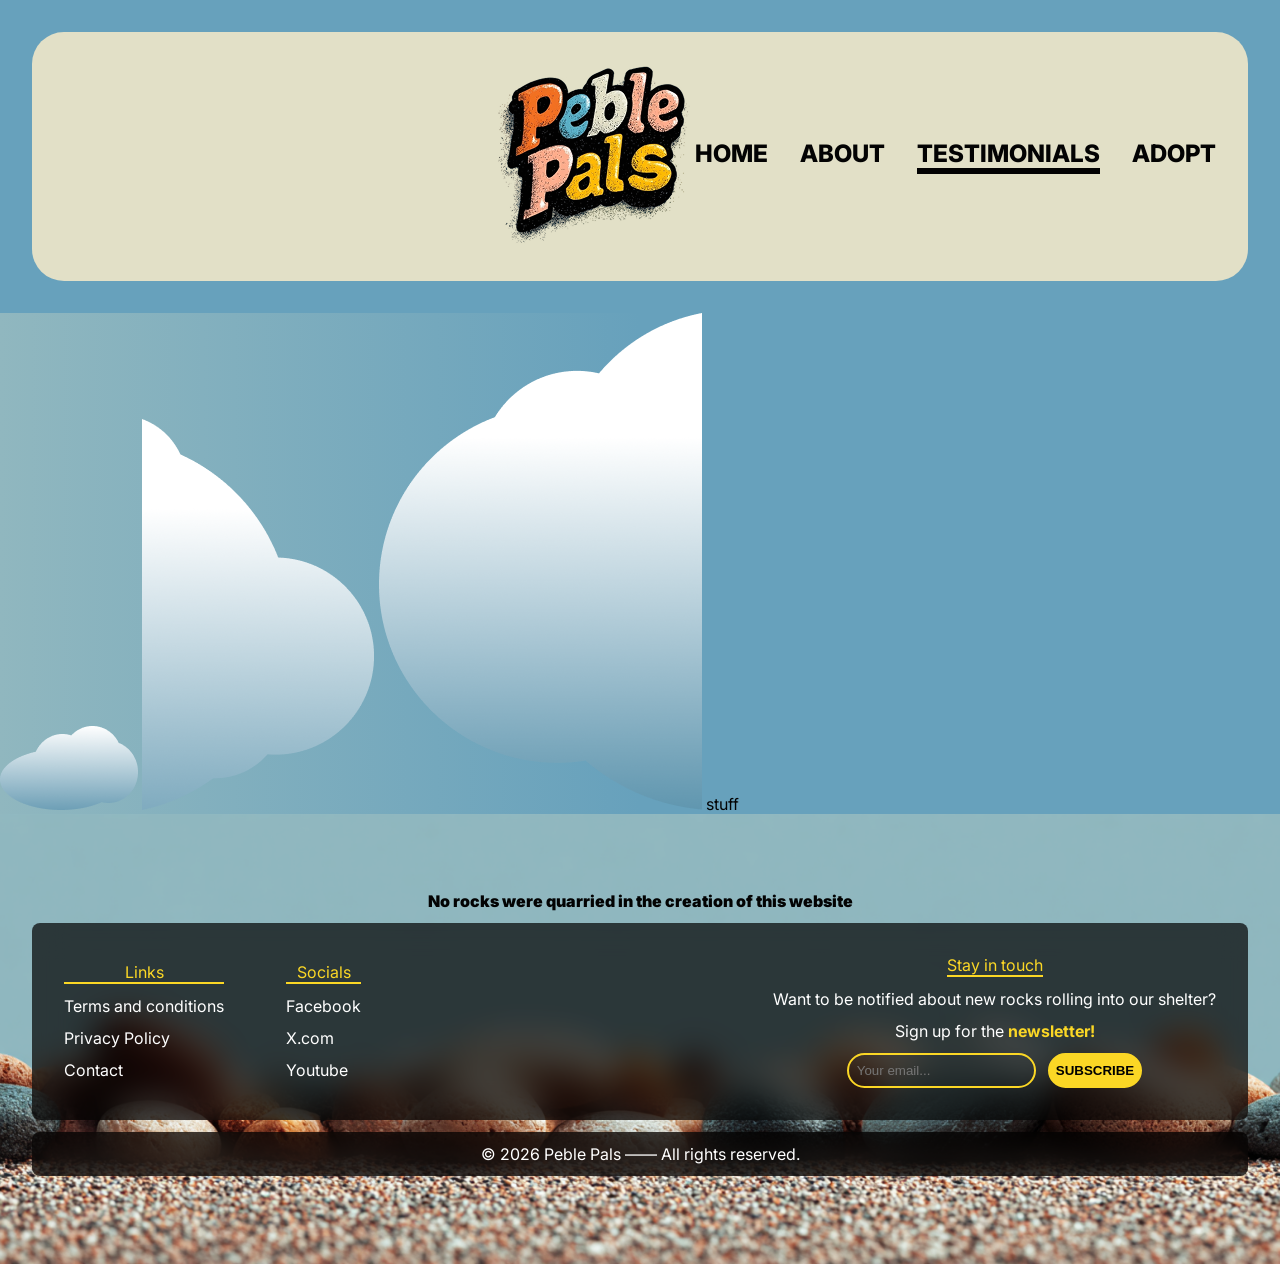
==== testimonials.html @ 22df3f1f "added cloud images to testimonial page" ====
<!DOCTYPE html>
<html lang="en">
<head>
    <meta charset="UTF-8">
    <meta name="viewport" content="width=device-width, initial-scale=1.0">
    <title>Testimonials</title>
    <link rel="stylesheet" href="./css/common.css">
    <link rel="stylesheet" href="./css/testimonials.css" >
    <script src="/scripts/nav.js" defer></script>
</head>
<body>
    <header class="main-header">
        <img src="./assets/Logo.png" clas="logo" alt="logo">
        <nav id="desktop-nav" class="desktop-nav" >

        </nav>
    </header>
    <main class="main-content cloud-section">
        <img class="cloud small" src="/assets/cloud_small.png">
        <img class="cloud left" src="/assets/cloud_left.png">
        <img class="cloud right" src="/assets/cloud_right.png">
        stuff
        
    </main>
    <footer class="main-footer">
        <p class="disclaimer">No rocks were quarried in the creation of this website</p>
        <div class="contact-box">
            <div class="left-side-contact-box">
                <div class="column">
                    <p class="links">Links</p>
                    <a href="#">Terms and conditions</a>
                    <a href="#">Privacy Policy</a>
                    <a href="#">Contact</a>
                </div>
                <div class="column">
                    <p class="socials">Socials</p>
                    <a href="#">Facebook</a>
                    <a href="#">X.com</a>
                    <a href="#">Youtube</a>
                </div>
            </div>
            <div class="right-side-contact-box">
                <p class="stay-in-touch">Stay in touch</p>
                <p>Want to be notified about new rocks rolling into our shelter?</p>
                <p>Sign up for the <a class="newsletter-link"><b>newsletter!</b></a></p>
                <form class="email-input"> 
                    <input required class="email-box" type="email" placeholder="Your email...">
                    <button class="email-submit" type="submit">SUBSCRIBE</button>
                </form>
               
            </div>
        </div>
        <p class="copyright">© 2026 Peble Pals —— All rights reserved.</p>
    </footer>
</body>
</html>
---- css/common.css ----
@import url('https://fonts.googleapis.com/css2?family=Inter:ital,opsz,wght@0,14..32,100..900;1,14..32,100..900&display=swap');

* {
    margin: 0;
    box-sizing: border-box;
}
button{
    cursor: pointer;
}

body {
    /* VARIABLES */
    /*Colors*/
    --cream: #E2E0C7;
    --text-black: #030303;
    --text-white: #FFFFFF;
    --yellow: #FBD725;
    --blue-light: #90B7BF;
    --blue-dark: #67A1BC;
    --red: #9F2123;

    /*Shadows*/
    --card-shadow: 0px 16px 64px 0px rgba(0, 0, 0, 0.25);
    --card-blue-shadow: 0px 32px 50px 0px rgba(6, 63, 86, 0.5);
    --text-shadow: 0px 4px 8px rgba(6, 63, 86, 0.5);

    /*Font Sizes*/
    --f-base: 1rem;
    --f-u-1: 1.06rem;
    --f-u-2: 1.12rem;
    --f-u-3: 1.19rem;
    --f-u-4: 1.31rem;
    --f-u-5: 1.38rem;
    --f-u-6: 1.5rem;

    --f-d-1: 0.94rem;
    --f-d-2: 0.88rem;
    --f-d-3: 0.81rem;

    /* font */
    font-family: "Inter", sans-serif;
    font-optical-sizing: auto;
    font-weight: 400;
    font-style: normal;

    min-height: 100dvh;
    display:flex;
    flex-direction: column;
    background-color: var(--blue-dark);
    color: var(--text-black);


}
.main-content{
    flex:1;
}
.main-header{
    background-color: var(--cream);
    border-radius: 32px;
    display: flex;
    justify-content: flex-end;
    align-items: center;
    padding:32px;
    margin:32px;
    position: relative;
    
}
.nav-link{
    font-size: var(--f-u-6);
    text-decoration: none;
    font-weight: 800;
    color: var(--text-black);
    transition: border 0.2s ease-in-out;
}
.desktop-nav{
    display: flex;
    gap:32px;
}

.nav-link.active,
.nav-link:hover
{
    border-bottom: 6px solid var(--text-black);
}
.logo{
    position: absolute;
    left: 16px;
    top: 16px;
}


.left-side-contact-box{
    display: flex ;
    color: var(--text-white);
    align-items: flex-start;
    gap: 62px;

    
    > .column{
        display: flex;
        flex-direction: column;
        gap: 12px;

        > a{
            color: white;
            text-decoration: none;
            transition: color 0.1s ease-in-out;

        }
        > a:hover{
            color: var(--yellow);
        }
    }
}
.links, .socials, .stay-in-touch {
    color: var(--yellow);
    border-bottom: solid 2px var(--yellow);
    display: flex;
    align-items: center;
    justify-content: center;
    gap: 32px;
}
.newsletter-link{
    color: var(--yellow)
}
.right-side-contact-box{
    display: flex;
    flex-direction: column;
    color: var(--text-white);
    align-items: center;
    margin-left: auto;
    gap: 12px;

}






.main-footer{
    background-image: url(/assets/footer_bg.png);
    background-size:cover;
    background-position: bottom;
    min-height: 450px;
    background-repeat: no-repeat;
    
    display: flex;
    flex-direction:column;
    align-items: center;
    justify-content: center;
    padding: 32px;
}

.contact-box{
    display: flex;
    align-items: center;
    gap: 32px;
    background-color: rgba(0, 0, 0, 0.7);
    backdrop-filter: blur(16px); 
    width:100%;
    border-radius: 8px;
    padding: 32px;
}

.email-box{
    border: solid #FBD725 2px;
    border-radius: 18px;
    padding: 8px ;
    background: none;
}

.email-submit{
    border: solid var(--yellow) 2px;
    border-radius: 18px;
    background-color: var(--yellow);
    font-weight: 800;

}
.email-input{
    display: flex;
    flex-direction: row;
    gap: 12px;
}
.disclaimer{
    font-weight: 900;
    margin-bottom: 12px;
    
}

.copyright{
    background-color: rgba(0, 0, 0, 0.7);
    backdrop-filter: blur(16px); 
    color: var(--text-white);
    padding: 12px;
    margin: 12px;
    width:100%;
    border-radius: 8px;
    display: flex;
    flex-direction: row;
    align-items: center;
    justify-content: center;

}

.cloud-section {
    background: #90B7BF;
    background: linear-gradient(90deg,rgba(144, 183, 191, 1) 0%, rgba(103, 161, 188, 1) 50%);
}
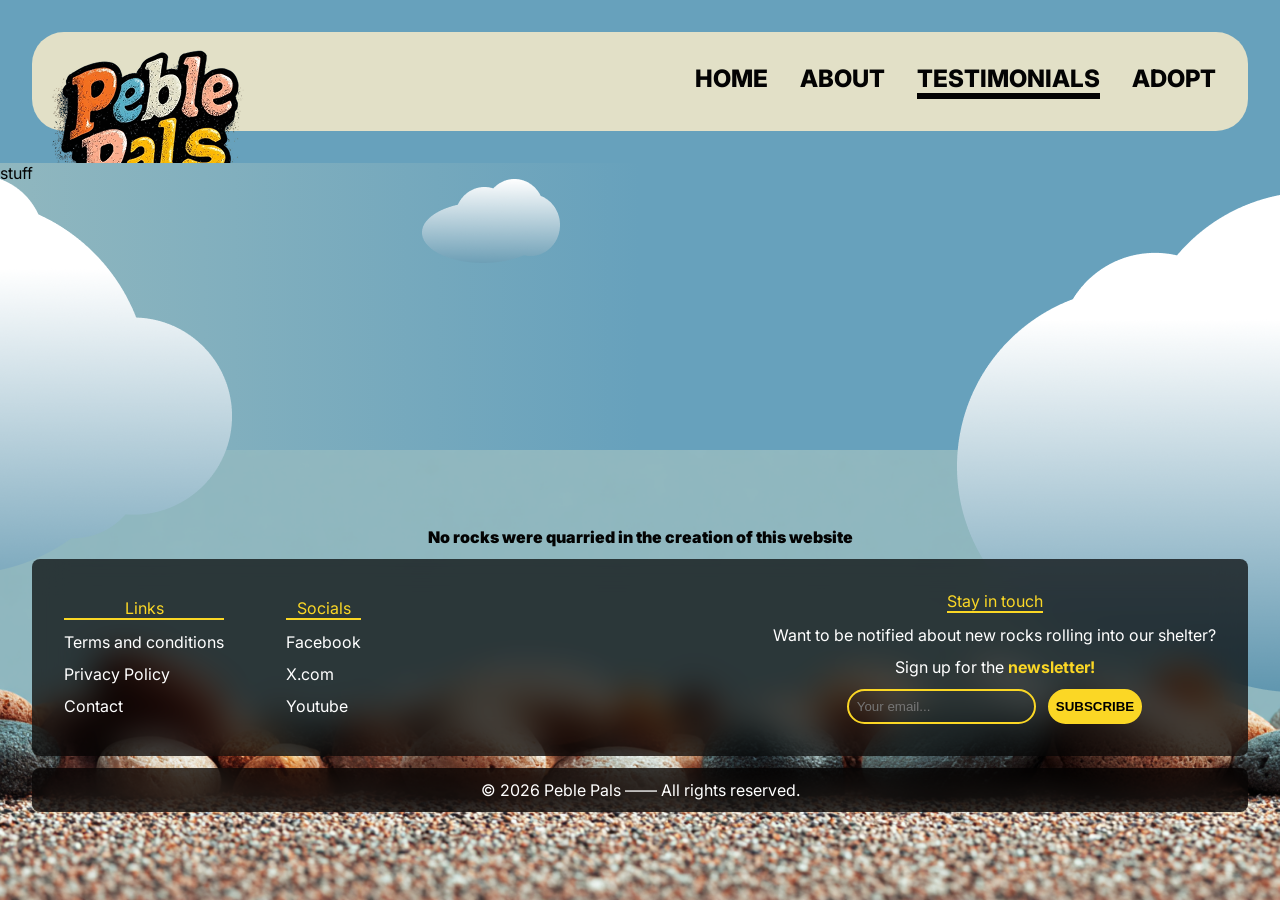
==== commit 76d58c7f: "positioned cloud images in testimonials" ====
--- a/testimonials.html
+++ b/testimonials.html
@@ -10,7 +10,7 @@
 </head>
 <body>
     <header class="main-header">
-        <img src="./assets/Logo.png" clas="logo" alt="logo">
+        <img src="./assets/Logo.png" class="logo" alt="logo">
         <nav id="desktop-nav" class="desktop-nav" >
 
         </nav>
--- a/css/common.css
+++ b/css/common.css
@@ -206,4 +206,22 @@
 .cloud-section {
     background: #90B7BF;
     background: linear-gradient(90deg,rgba(144, 183, 191, 1) 0%, rgba(103, 161, 188, 1) 50%);
+    position: relative;
+}
+
+.cloud{
+    position: absolute;
+}
+.cloud.left{
+    top: 16px;
+    left: 0;
+}
+.cloud.right{
+    right: 0;
+    top: 32px;
+}
+
+.cloud.small{
+    left: 33%;
+    top: 16px;
 }
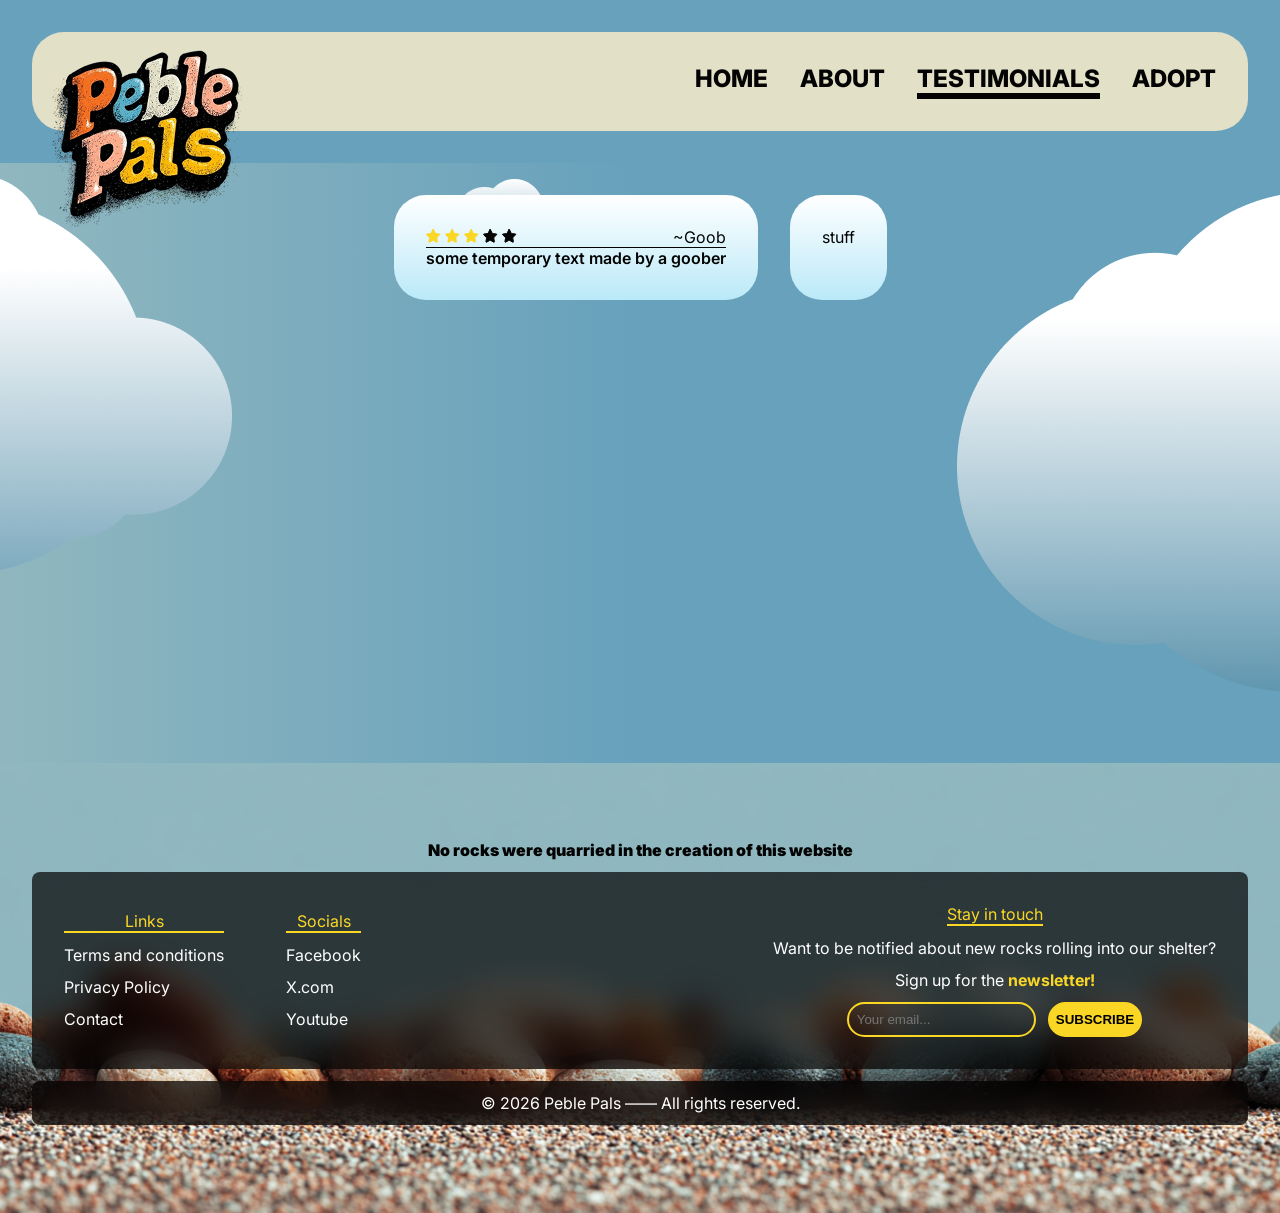
==== commit 70ca65fa: "Added testimonial boxes" ====
--- a/testimonials.html
+++ b/testimonials.html
@@ -19,7 +19,28 @@
         <img class="cloud small" src="/assets/cloud_small.png">
         <img class="cloud left" src="/assets/cloud_left.png">
         <img class="cloud right" src="/assets/cloud_right.png">
-        stuff
+
+        <div id="testimonials-box" class="testimonials-box">
+            <div class="testimonial">
+                <div class="t-rating-row">
+                    <div class="t-stars">
+                        <img class="star-img" src="/assets/star_yellow.svg">
+                        <img class="star-img" src="/assets/star_yellow.svg">
+                        <img class="star-img" src="/assets/star_yellow.svg">
+                        <img class="star-img" src="/assets/star_black.svg">
+                        <img class="star-img" src="/assets/star_black.svg">
+                    </div>
+                    <p class="t-name">~Goob</p>
+                </div>
+                <p class="t-message">
+                    some temporary text made by a goober
+                </p>
+                
+            </div>
+            <div class="testimonial">
+                stuff
+            </div>
+        </div>
         
     </main>
     <footer class="main-footer">
--- a/css/common.css
+++ b/css/common.css
@@ -86,6 +86,7 @@
     position: absolute;
     left: 16px;
     top: 16px;
+    z-index: 1;
 }
 
 
@@ -207,6 +208,12 @@
     background: #90B7BF;
     background: linear-gradient(90deg,rgba(144, 183, 191, 1) 0%, rgba(103, 161, 188, 1) 50%);
     position: relative;
+    min-height: 600px;
+
+    display: flex;
+    flex-direction:column;
+    align-items: center;
+    justify-content: cen;
 }
 
 .cloud{
@@ -224,4 +231,4 @@
 .cloud.small{
     left: 33%;
     top: 16px;
-}+}
--- a/css/testimonials.css
+++ b/css/testimonials.css
@@ -0,0 +1,33 @@
+.testimonials-box{
+    position: relative;
+    z-index: 1;
+
+    padding: 32px;
+
+    display: flex;
+    gap:32px;
+
+    flex-wrap: wrap;
+    max-width: 800px;
+}
+
+.testimonial{
+    padding: 32px;
+    border-radius: 32px;
+
+ 
+    background: #ffffff;
+    background: linear-gradient(180deg, rgba(255, 255, 255, 1) 0%, rgba(152, 222, 245, 1) 150%);
+}
+
+.t-rating-row{
+    display: flex;
+    justify-content: space-between;
+    gap: 16px;
+    align-items: center;
+    border-bottom: 1px solid var(--text-black);
+}
+.t-message{
+    font-weight: 600;
+    text-align: center;
+}
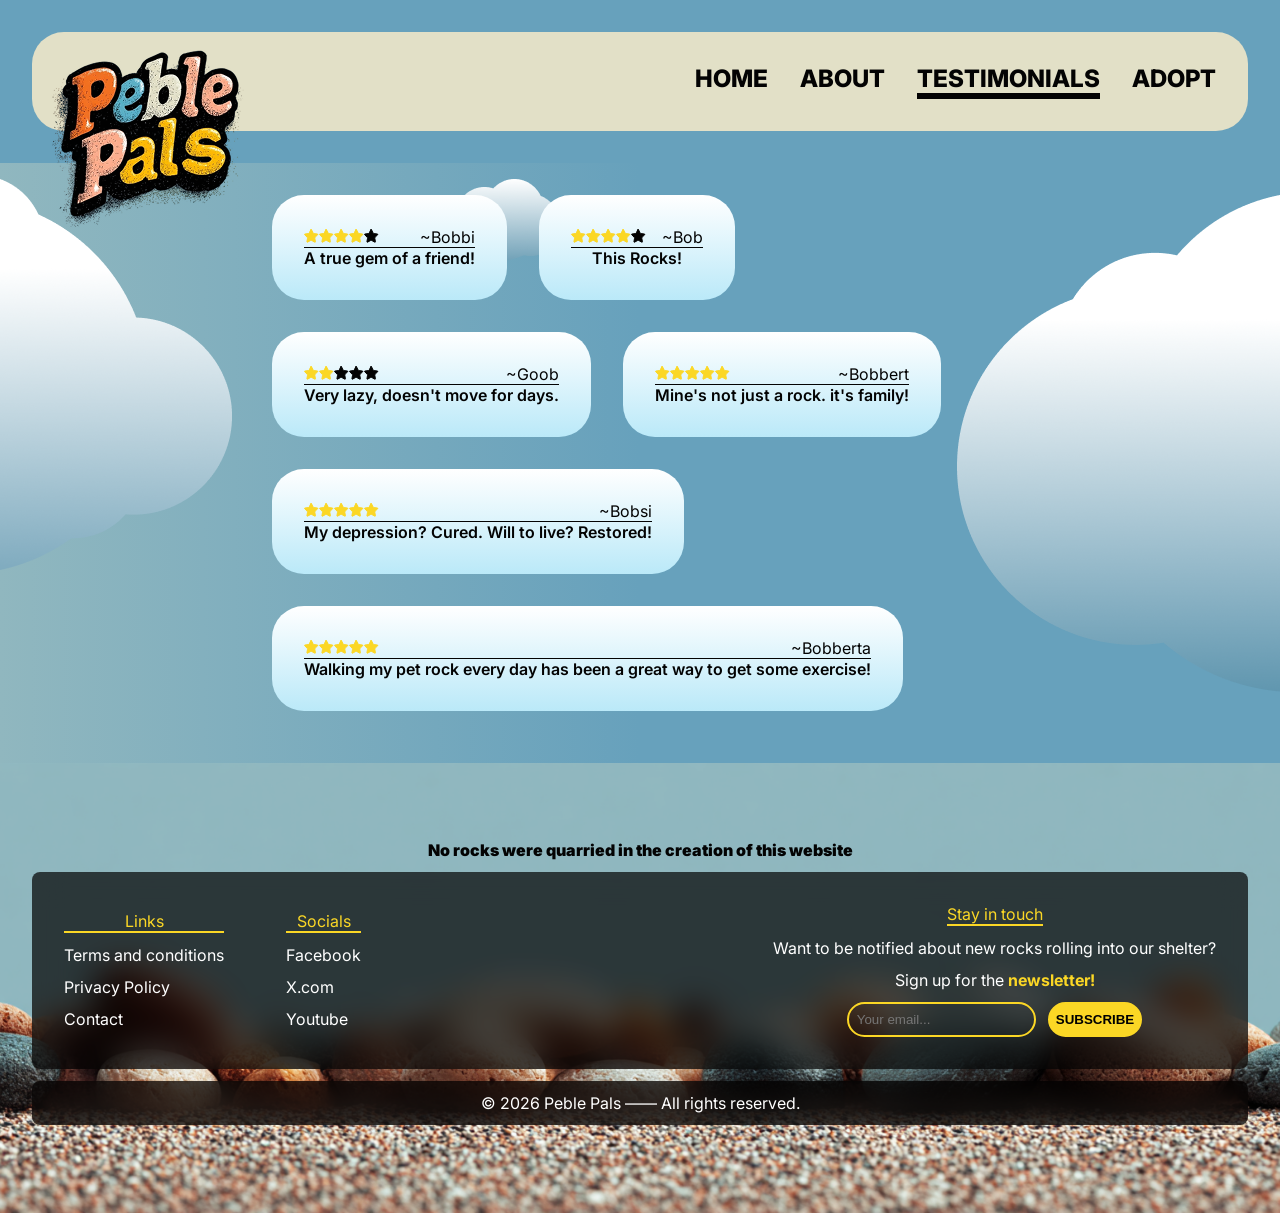
==== commit a19e40e1: "added all testimnonials in testimonial page" ====
--- a/testimonials.html
+++ b/testimonials.html
@@ -7,6 +7,7 @@
     <link rel="stylesheet" href="./css/common.css">
     <link rel="stylesheet" href="./css/testimonials.css" >
     <script src="/scripts/nav.js" defer></script>
+    <script src="/scripts/testimonials.js" defer></script>
 </head>
 <body>
     <header class="main-header">
@@ -21,26 +22,9 @@
         <img class="cloud right" src="/assets/cloud_right.png">
 
         <div id="testimonials-box" class="testimonials-box">
-            <div class="testimonial">
-                <div class="t-rating-row">
-                    <div class="t-stars">
-                        <img class="star-img" src="/assets/star_yellow.svg">
-                        <img class="star-img" src="/assets/star_yellow.svg">
-                        <img class="star-img" src="/assets/star_yellow.svg">
-                        <img class="star-img" src="/assets/star_black.svg">
-                        <img class="star-img" src="/assets/star_black.svg">
-                    </div>
-                    <p class="t-name">~Goob</p>
-                </div>
-                <p class="t-message">
-                    some temporary text made by a goober
-                </p>
-                
+
             </div>
-            <div class="testimonial">
-                stuff
-            </div>
-        </div>
+
         
     </main>
     <footer class="main-footer">
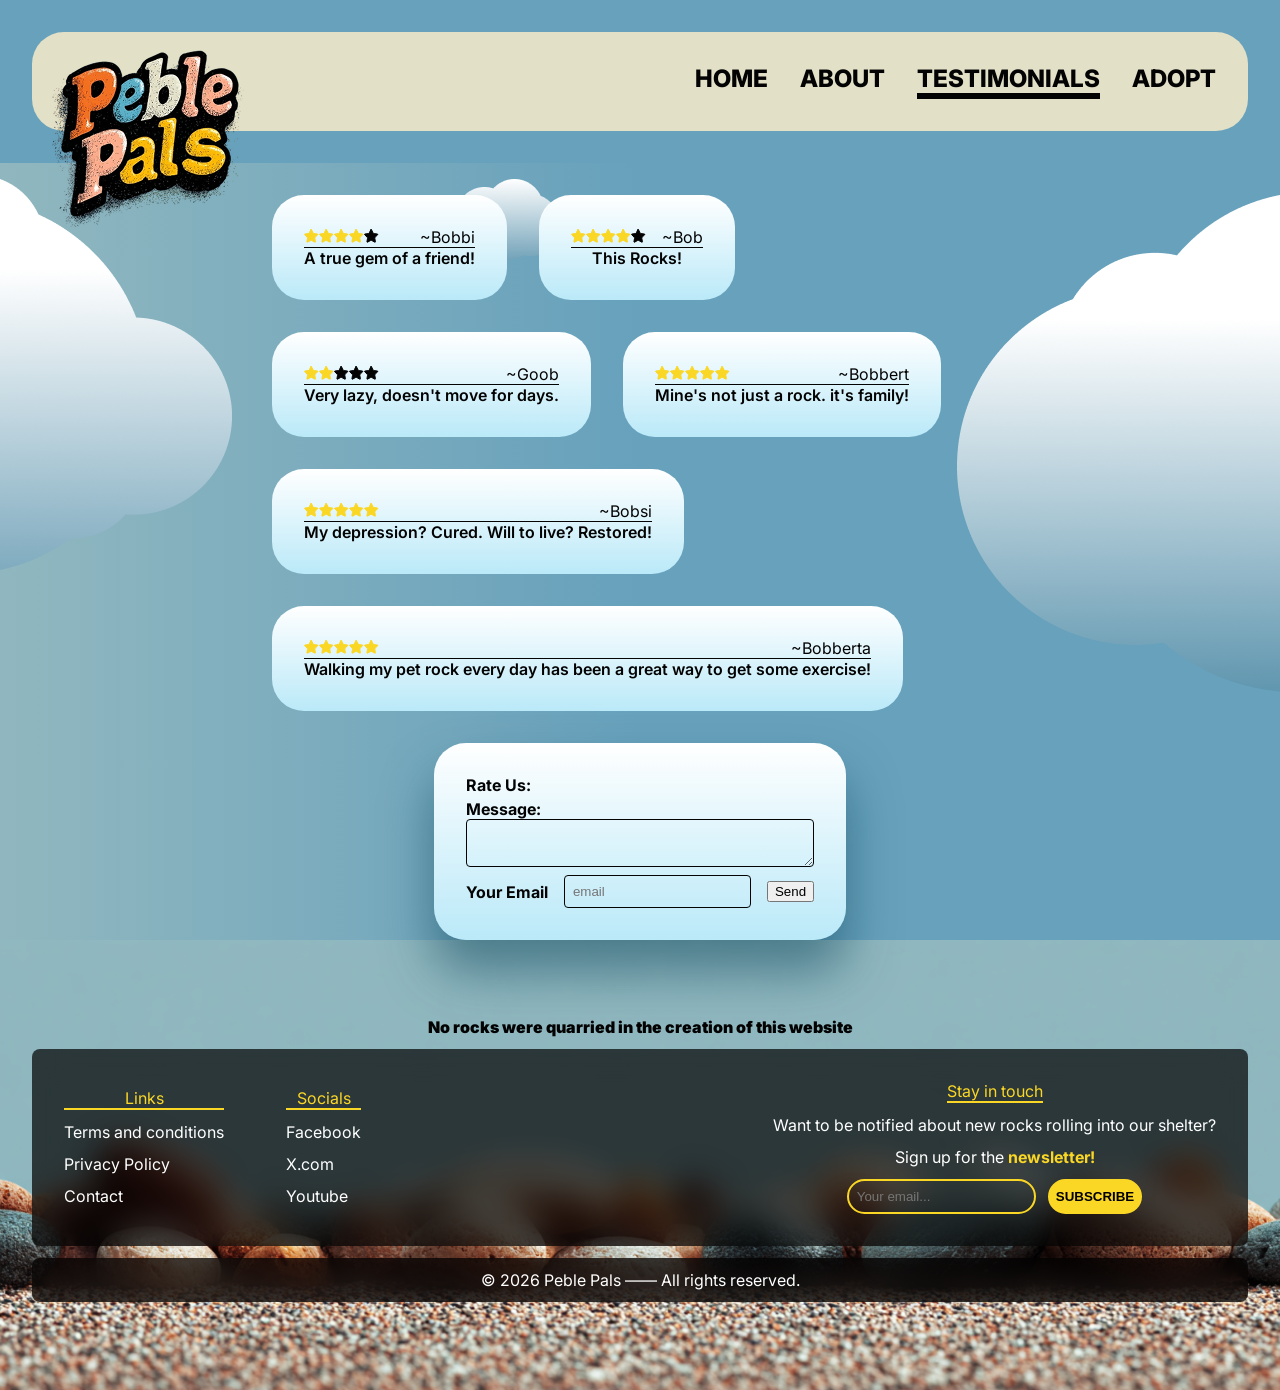
==== commit 6970e92a: "testimonial form finished" ====
--- a/testimonials.html
+++ b/testimonials.html
@@ -22,8 +22,28 @@
         <img class="cloud right" src="/assets/cloud_right.png">
 
         <div id="testimonials-box" class="testimonials-box">
+        </div>
+
+        <form  id="t-form" class="t-form">
+            <div class="stars-row">
+                <b>Rate Us:</b>
+                <!--stuff wil go here later for the stars-->
 
             </div>
+            <label>
+                <b>Message:</b> <br>
+                <textarea id="t-message" class="t-form-input"></textarea>
+            </label>
+            <div class="t-bottom-row">
+                <label for="email"><b>Your Email</b></label>
+                <input id="email" class="t-form-input" type="email" placeholder="email">
+                <button tyep="submit" class="btn">Send</button>
+
+
+
+            </div>
+
+        </form>
 
         
     </main>
--- a/css/testimonials.css
+++ b/css/testimonials.css
@@ -30,4 +30,36 @@
 .t-message{
     font-weight: 600;
     text-align: center;
+}
+
+
+.t-form{
+    background: #ffffff;
+    background: linear-gradient(180deg, rgba(255, 255, 255, 1) 0%, rgba(152, 222, 245, 1) 150%);
+    padding: 32px;
+    border-radius: 32px;
+    display: flex;
+    flex-direction: column;
+    gap: 4px;
+    box-shadow: var(--card-blue-shadow);
+}
+
+.t-form-input{
+    background: none;
+    border: 1px solid var(--text-black);
+    border-radius: 4px;
+    padding: 8px;
+    width: 100%;
+
+}
+
+.t-bottom-row{
+    background: none;
+    display: flex;
+    gap: 16px;
+    align-items: center;
+    > label{
+        text-wrap: nowrap;
+    }
+
 }
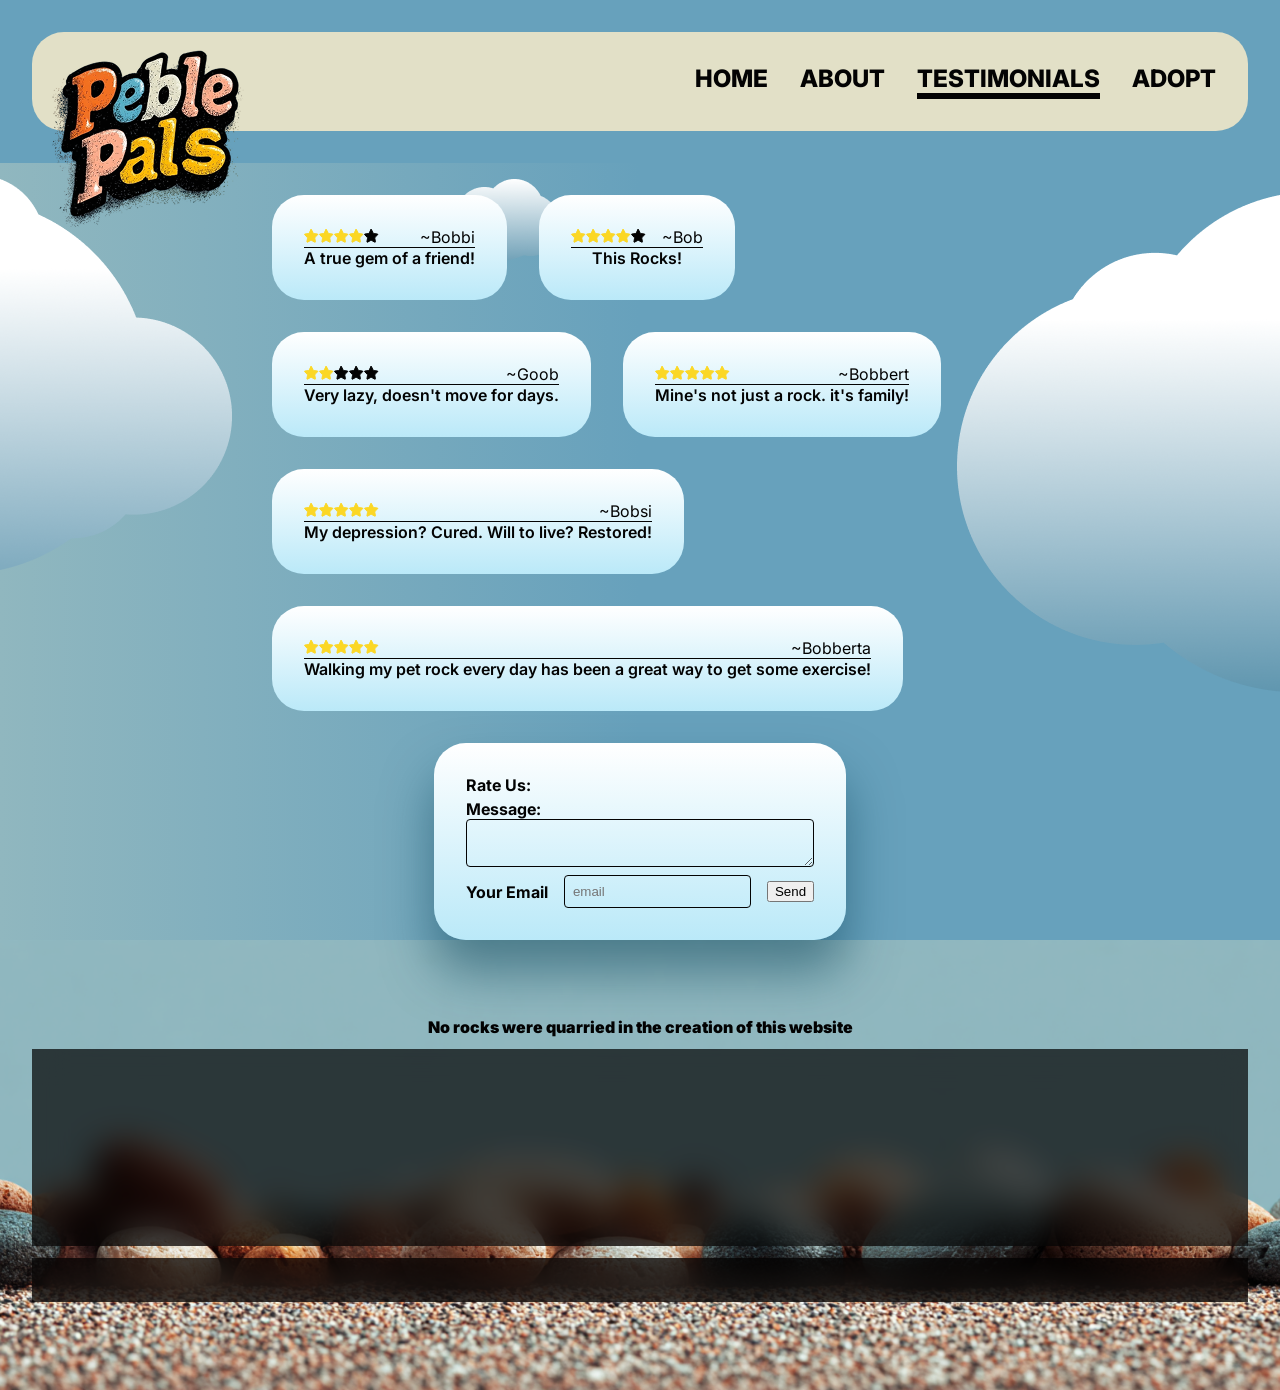
==== commit 66c988c6: "small corection" ====
--- a/testimonials.html
+++ b/testimonials.html
@@ -37,7 +37,7 @@
             <div class="t-bottom-row">
                 <label for="email"><b>Your Email</b></label>
                 <input id="email" class="t-form-input" type="email" placeholder="email">
-                <button tyep="submit" class="btn">Send</button>
+                <button type="submit" class="btn">Send</button>
 
 
 
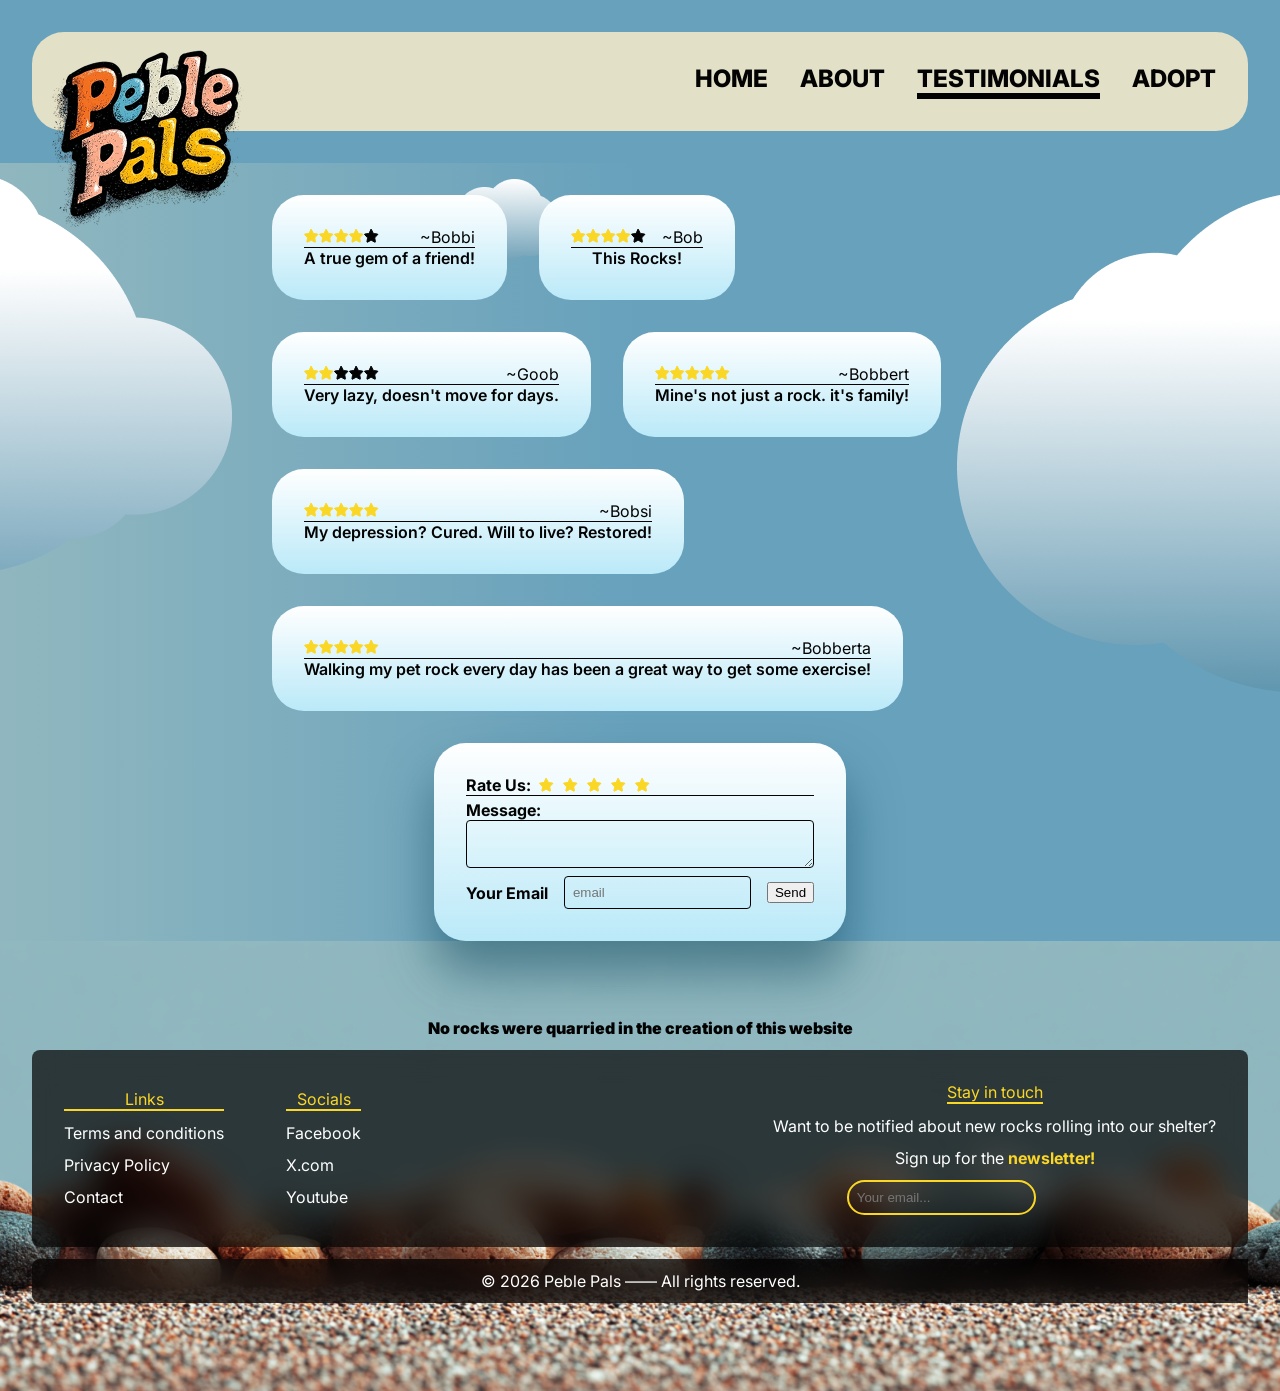
==== commit 33eea0c4: "star selector for custome review" ====
--- a/testimonials.html
+++ b/testimonials.html
@@ -28,6 +28,12 @@
             <div class="stars-row">
                 <b>Rate Us:</b>
                 <!--stuff wil go here later for the stars-->
+                <label class="star"><input type="radio" name="rating" value="1"></label>
+                <label class="star"><input type="radio" name="rating" value="2"></label>
+                <label class="star"><input type="radio" name="rating" value="3"></label>
+                <label class="star"><input type="radio" name="rating" value="4"></label>
+                <label class="star"><input type="radio" name="rating" value="5"></label>
+                
 
             </div>
             <label>
--- a/css/testimonials.css
+++ b/css/testimonials.css
@@ -62,4 +62,27 @@
         text-wrap: nowrap;
     }
 
+}
+.stars-row{
+    border-bottom: 1px solid var(--text-black);
+    align-items: center;
+    display: flex;
+    gap: 8px;
+}
+.star{
+    height: 16px;
+    width:16px;
+
+    cursor: pointer;
+    background-image: url(/assets/star_yellow.svg);
+    background-repeat: no-repeat;
+    background-position: center;
+    >input{
+        display: none;
+    }
+}
+
+.star:has(input:checked) ~.star{
+    background-image: url(/assets/star_black.svg);
+
 }
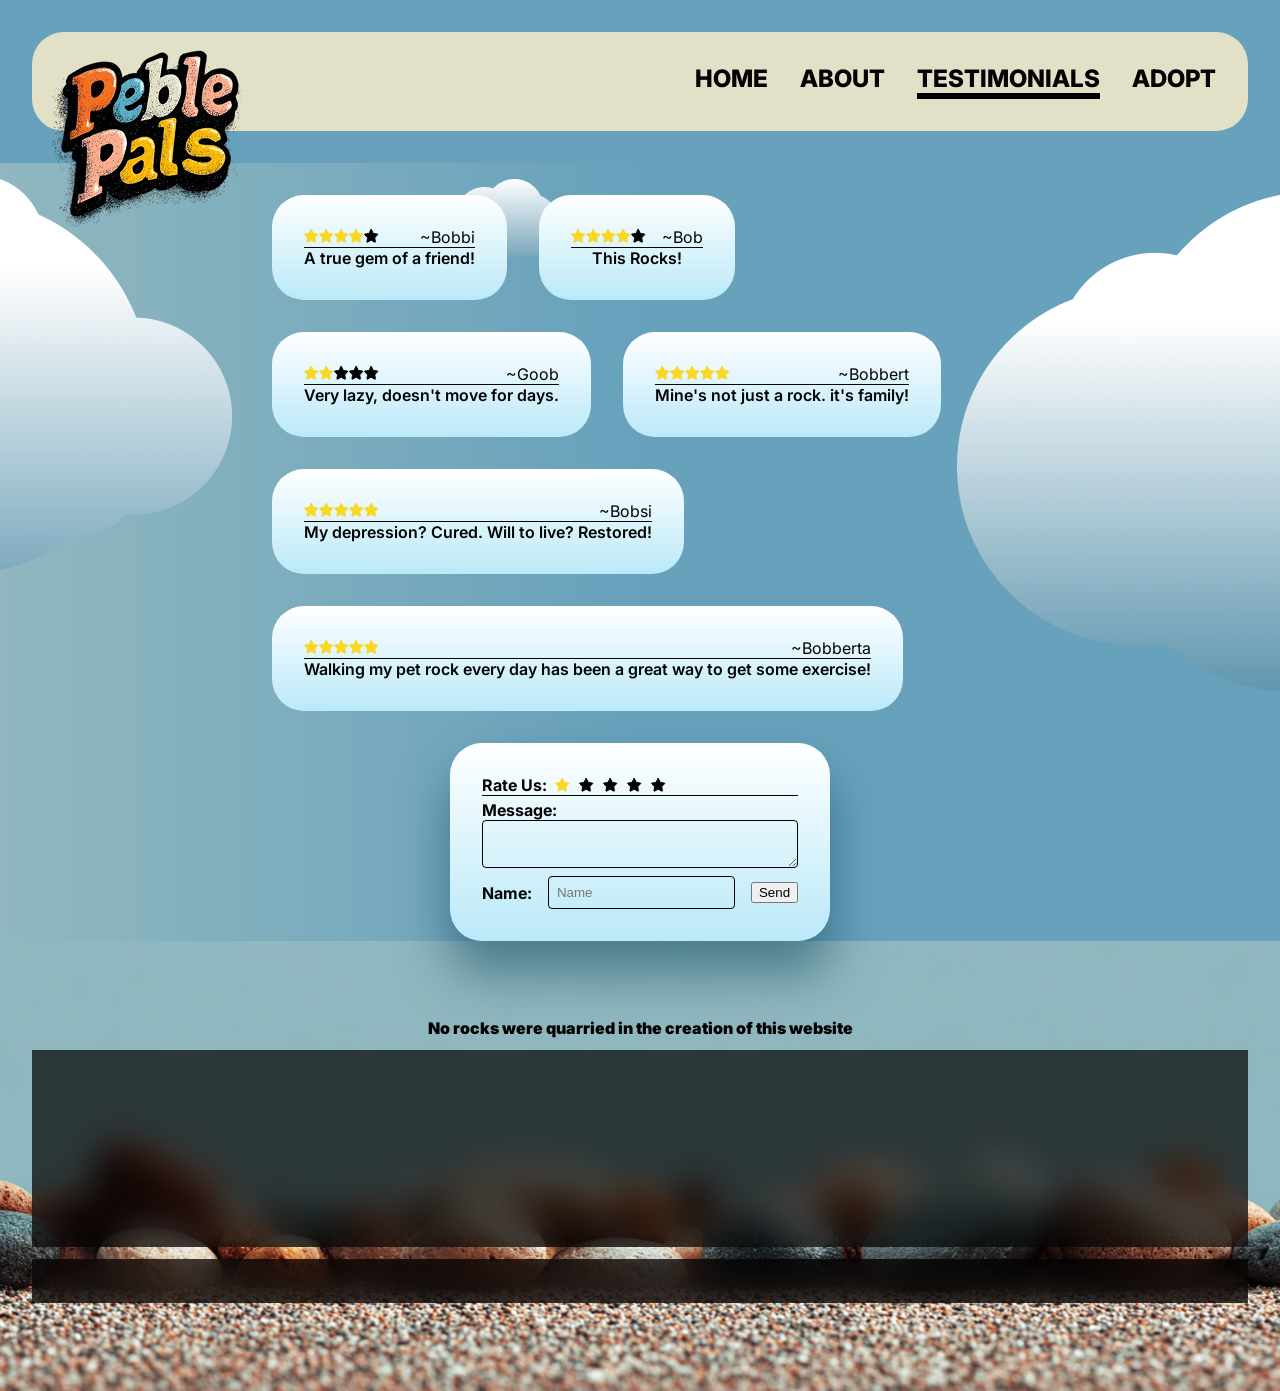
==== commit edf8d104: "made add testimonial function" ====
--- a/testimonials.html
+++ b/testimonials.html
@@ -28,8 +28,8 @@
             <div class="stars-row">
                 <b>Rate Us:</b>
                 <!--stuff wil go here later for the stars-->
-                <label class="star"><input type="radio" name="rating" value="1"></label>
-                <label class="star"><input type="radio" name="rating" value="2"></label>
+                <label class="star"><input type="radio" name="rating" value="1" checked></label>
+                <label class="star"><input type="radio" name="rating" value="2" ></label>
                 <label class="star"><input type="radio" name="rating" value="3"></label>
                 <label class="star"><input type="radio" name="rating" value="4"></label>
                 <label class="star"><input type="radio" name="rating" value="5"></label>
@@ -41,8 +41,8 @@
                 <textarea id="t-message" class="t-form-input"></textarea>
             </label>
             <div class="t-bottom-row">
-                <label for="email"><b>Your Email</b></label>
-                <input id="email" class="t-form-input" type="email" placeholder="email">
+                <label for="t-name"><b>Name:</b></label>
+                <input id="t-name" class="t-form-input" type="text" placeholder="Name">
                 <button type="submit" class="btn">Send</button>
 
 
--- a/css/testimonials.css
+++ b/css/testimonials.css
@@ -85,4 +85,7 @@
 .star:has(input:checked) ~.star{
     background-image: url(/assets/star_black.svg);
 
-}+}
+
+
+
